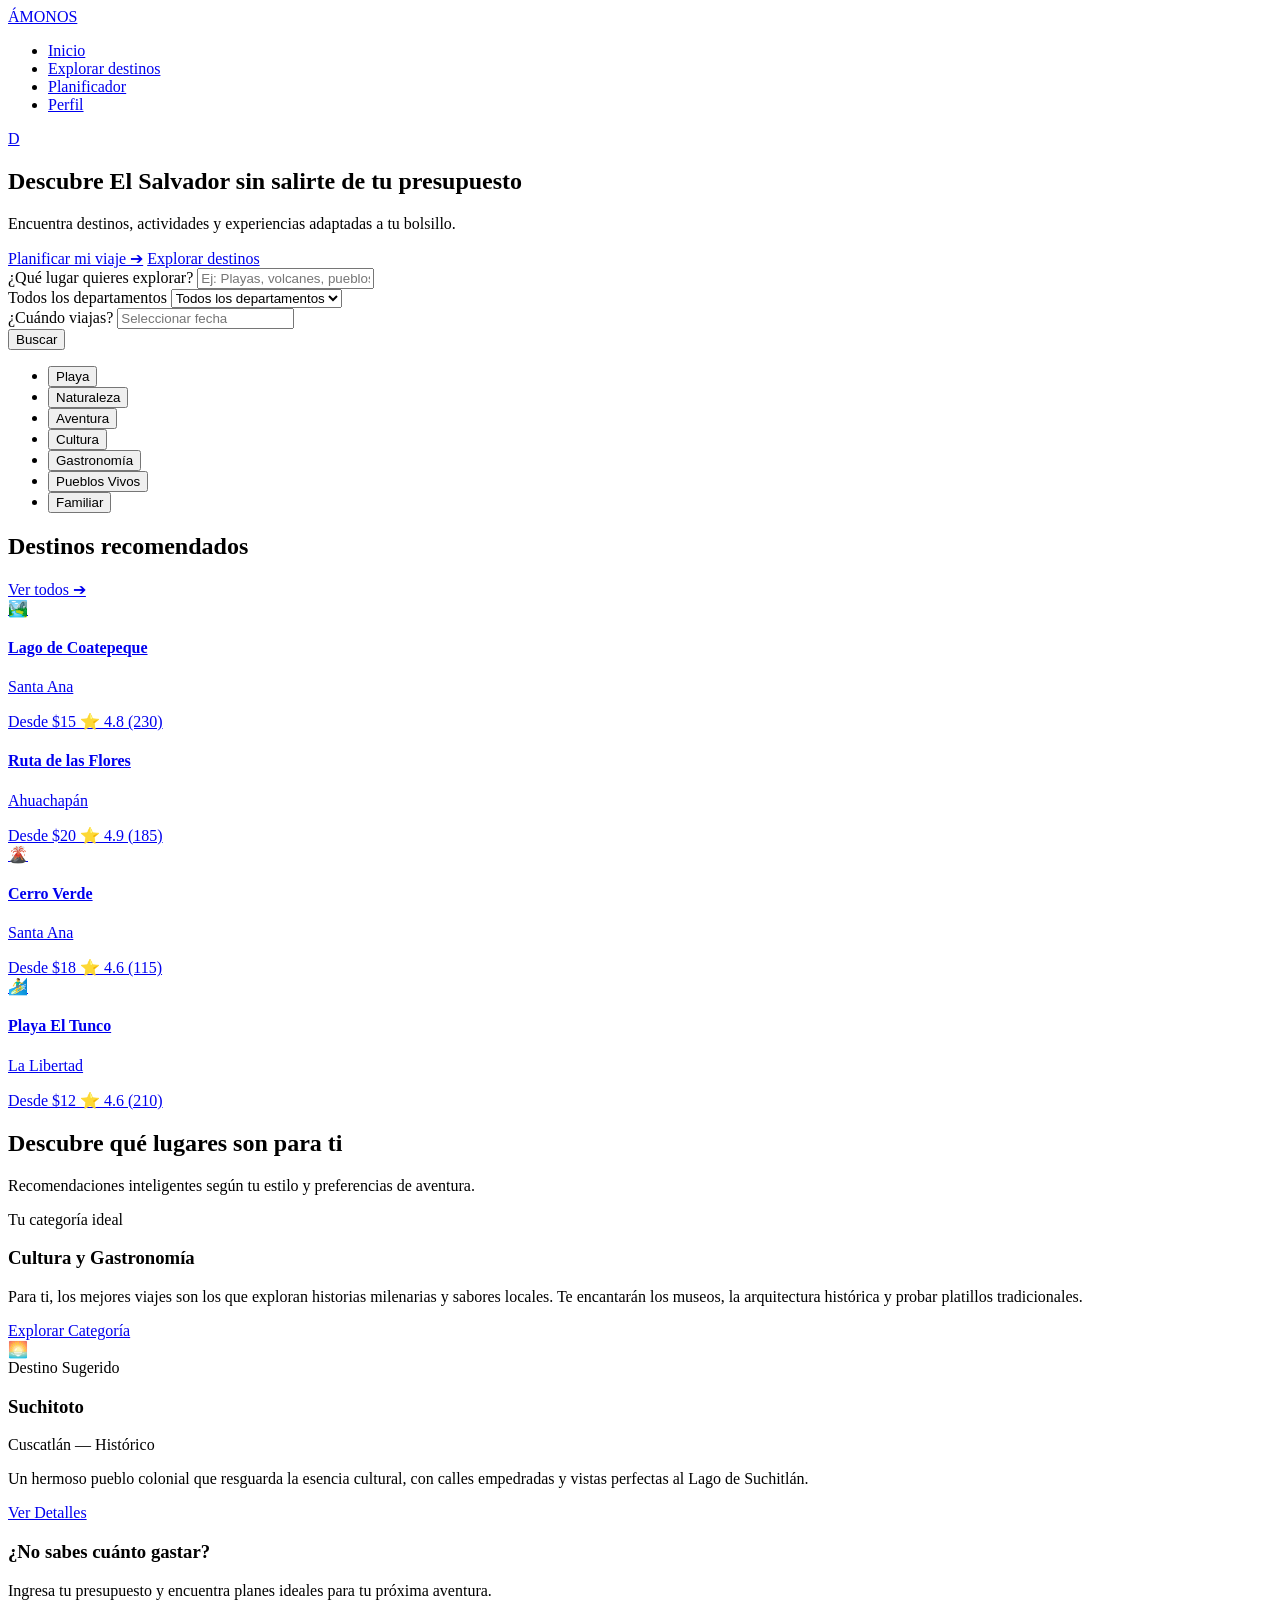
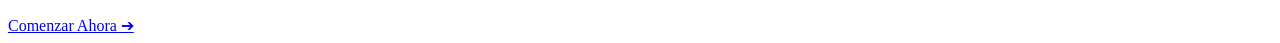
==== EXPO LOGROS AMONOS/HTML/index.html @ 7130443e "Ordenar casi finalizado" ====
<!DOCTYPE html>
<html lang="es">
<head>
    <meta charset="UTF-8">
    <meta name="viewport" content="width=device-width, initial-scale=1.0">
    <title>Ámonos - El Salvador</title>
    <link rel="stylesheet" href="CSS/index.css">
</head>
<body>

<header>


<div class="container">
    <nav>
    <a href="index.html" class="logo"> ÁMONOS</a>
        <ul class="menu-links">
             <li><a href="index.html" class="active">Inicio</a></li>
             <li><a href="explorar.html">Explorar destinos</a></li>
             <li><a href="planificador.html">Planificador</a></li>
             <li><a href="perfil.html">Perfil</a></li>
        </ul>
             <a href="perfil.html" class="avatar" title="Mi Perfil">D</a>
    </nav>
</div>

</header>

<section class="hero">
    <div class="container">
        <h1>Descubre El Salvador sin salirte de tu presupuesto</h1>
        <p>Encuentra destinos, actividades y experiencias adaptadas a tu bolsillo.</p>
        <div class="hero-buttons">
        <a href="planificador.html" class="btn btn-primary">Planificar mi viaje ➔</a>
        <a href="explorar.html" class="btn btn-outline">Explorar destinos</a>
    </div>
</div>
</section>

<div class="search-bar">
    <div class="search-input-group">
    <label>¿Qué lugar quieres explorar?</label>
    <input type="text" placeholder="Ej: Playas, volcanes, pueblos...">
    </div>

    <div class="search-input-group">
    <label>Todos los departamentos</label>
        
 <select>
    <option value="Todos">Todos los departamentos</option>
    <option value="La Libertad">La Libertad</option>
    <option value="Santa Ana">Santa Ana</option>
    <option value="Cuscatlán">Cuscatlán</option>
    <option value="Ahuachapán">Ahuachapán</option>
</select>


</div>

    <div class="search-input-group">
    <label>¿Cuándo viajas?</label>
    <input type="text" placeholder="Seleccionar fecha" onfocus="(this.type='date')">
    </div>
    <button class="btn btn-search">Buscar</button>
</div>

<main class="container main-content">

<section class="categories-container">
    <ul class="categories-list">
        <li><button class="cat-card"> Playa</button></li>
        <li><button class="cat-card"> Naturaleza</button></li>
        <li><button class="cat-card"> Aventura</button></li>
        <li><button class="cat-card"> Cultura</button></li>
        <li><button class="cat-card"> Gastronomía</button></li>
        <li><button class="cat-card"> Pueblos Vivos</button></li>
        <li><button class="cat-card"> Familiar</button></li>
    </ul>
</section>

<section>

<div class="grid-header">
    <h2>Destinos recomendados</h2>
    <a href="explorar.html" class="view-all-link">Ver todos ➔</a>
    </div>

    <div class="grid-destinos">
        <a href="detalles.html?destino=coatepeque" class="destino-card">
            <div class="dest-img-sim">🏞️</div>
            <div class="dest-body">
            <div>
            <h4>Lago de Coatepeque</h4>
            <p class="dpto">Santa Ana</p>
        </div>

    
        <div class="dest-footer">
            <span class="price">Desde $15</span>
            <span class="rating">⭐ 4.8 (230)</span>
    </div>
</div>
    </a>

    <a href="detalles.html?destino=flores" class="destino-card">
        <div class="dest-img-sim"></div>
        <div class="dest-body">
            <div>
            <h4>Ruta de las Flores</h4>
            <p class="dpto">Ahuachapán</p>
        </div>

    <div class="dest-footer">
                            <span class="price">Desde $20</span>
                            <span class="rating">⭐ 4.9 (185)</span>
                        </div>
                    </div>
                </a>

                <a href="detalles.html?destino=cerroverde" class="destino-card">
                    <div class="dest-img-sim">🌋</div>
                    <div class="dest-body">
                        <div>
                            <h4>Cerro Verde</h4>
                            <p class="dpto">Santa Ana</p>
                        </div>
                        <div class="dest-footer">
                            <span class="price">Desde $18</span>
                            <span class="rating">⭐ 4.6 (115)</span>
                        </div>
                    </div>
                </a>

                <a href="detalles.html?destino=eltunco" class="destino-card">
                    <div class="dest-img-sim">🏄‍♂️</div>
                    <div class="dest-body">
                        <div>
                            <h4>Playa El Tunco</h4>
                            <p class="dpto">La Libertad</p>
                        </div>
                        <div class="dest-footer">
                            <span class="price">Desde $12</span>
                            <span class="rating">⭐ 4.6 (210)</span>
                        </div>
                    </div>
                </a>
            </div>
        </section>
    </main>


<section class="smart-recommendation-section">
<div class="container">
<h2>Descubre qué lugares son para ti</h2>
<p class="sub-section-text">Recomendaciones inteligentes según tu estilo y preferencias de aventura.</p>

<div class="flex-recommendations">
    <div class="preference-box">
        <span class="box-tag">Tu categoría ideal</span>
            <h3>Cultura y Gastronomía</h3>
            <p class="box-description">Para ti, los mejores viajes son los que exploran historias milenarias y sabores locales. Te encantarán los museos, la arquitectura histórica y probar platillos tradicionales.</p>
             <a href="explorar.html?filtro=Cultura" class="btn btn-primary btn-small">Explorar Categoría</a>
    </div>

                <div class="featured-dest-box">
                    <div class="featured-icon">🌅</div>
                    <div class="featured-body">
                        <span class="box-tag-alt">Destino Sugerido</span>
                        <h3>Suchitoto</h3>
                        <div class="featured-location">Cuscatlán — Histórico</div>
                        <p class="featured-description">Un hermoso pueblo colonial que resguarda la esencia cultural, con calles empedradas y vistas perfectas al Lago de Suchitlán.</p>
                        <a href="detalles.html?destino=suchitoto" class="btn btn-primary btn-small btn-turquesa">Ver Detalles</a>
                    </div>
                </div>
            </div>

            <div class="budget-banner">
                <div class="budget-text">
                    <h3>¿No sabes cuánto gastar?</h3>
                    <p>Ingresa tu presupuesto y encuentra planes ideales para tu próxima aventura.</p>
                </div>
                <a href="planificador.html" class="btn btn-primary">Comenzar Ahora ➔</a>
            </div>
        </div>
    </section>

</body>
</html>
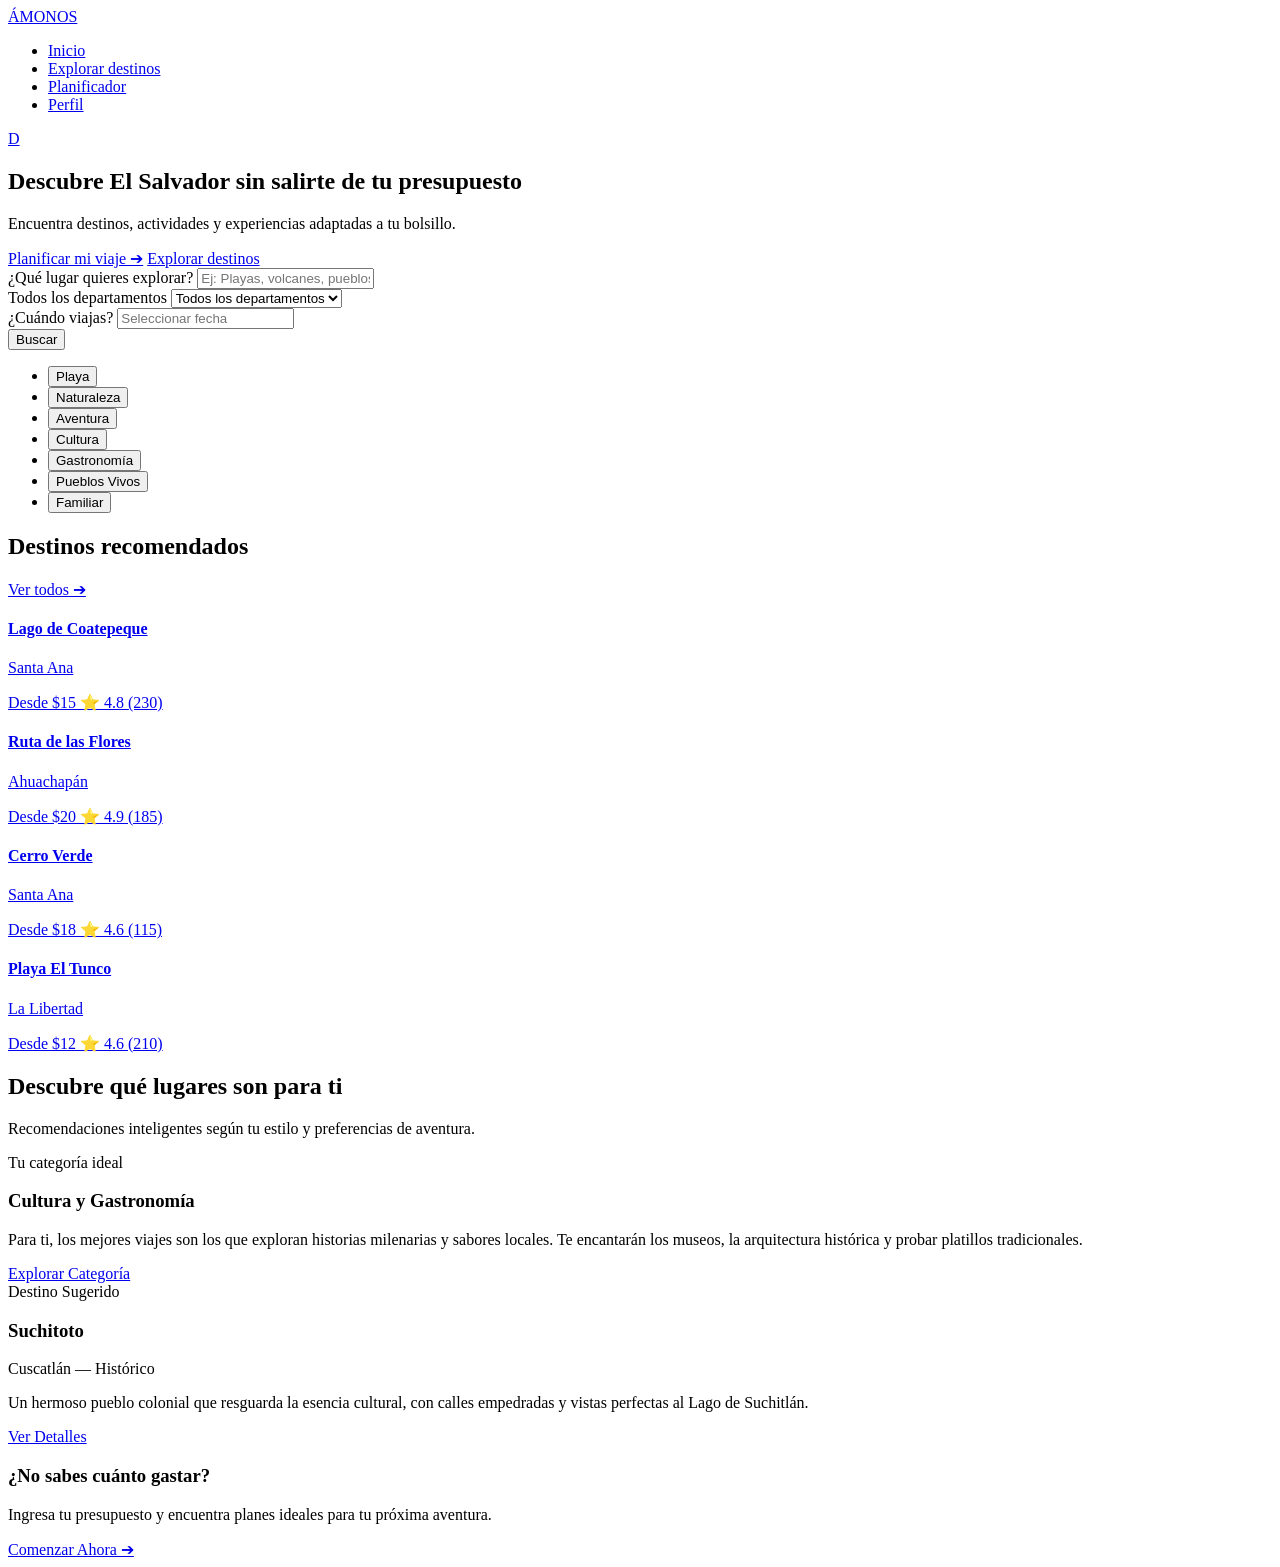
==== commit 70135519: "ordenar" ====
--- a/EXPO LOGROS AMONOS/HTML/index.html
+++ b/EXPO LOGROS AMONOS/HTML/index.html
@@ -24,28 +24,28 @@
     </nav>
 </div>
 
-</header>
 
-<section class="hero">
-    <div class="container">
-        <h1>Descubre El Salvador sin salirte de tu presupuesto</h1>
-        <p>Encuentra destinos, actividades y experiencias adaptadas a tu bolsillo.</p>
-        <div class="hero-buttons">
-        <a href="planificador.html" class="btn btn-primary">Planificar mi viaje ➔</a>
-        <a href="explorar.html" class="btn btn-outline">Explorar destinos</a>
-    </div>
-</div>
-</section>
+    </header>
 
-<div class="search-bar">
-    <div class="search-input-group">
-    <label>¿Qué lugar quieres explorar?</label>
-    <input type="text" placeholder="Ej: Playas, volcanes, pueblos...">
-    </div>
+    <section class="hero">
+        <div class="container">
+            <h1>Descubre El Salvador sin salirte de tu presupuesto</h1>
+            <p>Encuentra destinos, actividades y experiencias adaptadas a tu bolsillo.</p>
+            <div class="hero-buttons">
+                <a href="planificador.html" class="btn btn-primary">Planificar mi viaje ➔</a>
+                <a href="explorar.html" class="btn btn-outline">Explorar destinos</a>
+            </div>
+        </div>
+    </section>
 
-    <div class="search-input-group">
-    <label>Todos los departamentos</label>
-        
+    <div class="search-bar">
+        <div class="search-input-group">
+            <label>¿Qué lugar quieres explorar?</label>
+            <input type="text" placeholder="Ej: Playas, volcanes, pueblos...">
+        </div>
+        <div class="search-input-group">
+            <label>Todos los departamentos</label>
+            
  <select>
     <option value="Todos">Todos los departamentos</option>
     <option value="La Libertad">La Libertad</option>
@@ -53,99 +53,104 @@
     <option value="Cuscatlán">Cuscatlán</option>
     <option value="Ahuachapán">Ahuachapán</option>
 </select>
-
-
 </div>
-
+    
     <div class="search-input-group">
     <label>¿Cuándo viajas?</label>
     <input type="text" placeholder="Seleccionar fecha" onfocus="(this.type='date')">
     </div>
     <button class="btn btn-search">Buscar</button>
+    
 </div>
 
 <main class="container main-content">
 
 <section class="categories-container">
     <ul class="categories-list">
-        <li><button class="cat-card"> Playa</button></li>
-        <li><button class="cat-card"> Naturaleza</button></li>
-        <li><button class="cat-card"> Aventura</button></li>
-        <li><button class="cat-card"> Cultura</button></li>
-        <li><button class="cat-card"> Gastronomía</button></li>
-        <li><button class="cat-card"> Pueblos Vivos</button></li>
-        <li><button class="cat-card"> Familiar</button></li>
-    </ul>
+    <li><button class="cat-card"> Playa</button></li>
+    <li><button class="cat-card"> Naturaleza</button></li>
+    <li><button class="cat-card"> Aventura</button></li>
+    <li><button class="cat-card"> Cultura</button></li>
+    <li><button class="cat-card"> Gastronomía</button></li>
+    <li><button class="cat-card"> Pueblos Vivos</button></li>
+    <li><button class="cat-card"> Familiar</button></li>
+ </ul>
 </section>
 
-<section>
+    <section>
 
-<div class="grid-header">
+    <div class="grid-header">
     <h2>Destinos recomendados</h2>
     <a href="explorar.html" class="view-all-link">Ver todos ➔</a>
     </div>
 
-    <div class="grid-destinos">
-        <a href="detalles.html?destino=coatepeque" class="destino-card">
-            <div class="dest-img-sim">🏞️</div>
-            <div class="dest-body">
-            <div>
-            <h4>Lago de Coatepeque</h4>
-            <p class="dpto">Santa Ana</p>
-        </div>
+<div class="grid-destinos">
+    <a href="detalles.html?destino=coatepeque" class="destino-card">
+    <div class="dest-img-sim"></div>
+    <div class="dest-body">
 
-    
-        <div class="dest-footer">
-            <span class="price">Desde $15</span>
-            <span class="rating">⭐ 4.8 (230)</span>
+
+    <div>
+    <h4>Lago de Coatepeque</h4>
+    <p class="dpto">Santa Ana</p>
     </div>
-</div>
+
+    <div class="dest-footer">
+        <span class="price">Desde $15</span>
+        <span class="rating">⭐ 4.8 (230)</span>
+    </div>
+    </div>
+
+</a>
+
+<a href="detalles.html?destino=flores" class="destino-card">
+    <div class="dest-img-sim"></div>
+    <div class="dest-body">
+    <div>
+    <h4>Ruta de las Flores</h4>
+    <p class="dpto">Ahuachapán</p>
+    </div>
+    <div class="dest-footer">
+        <span class="price">Desde $20</span>
+        <span class="rating">⭐ 4.9 (185)</span>
+    </div>
+    </div>
     </a>
 
-    <a href="detalles.html?destino=flores" class="destino-card">
-        <div class="dest-img-sim"></div>
-        <div class="dest-body">
-            <div>
-            <h4>Ruta de las Flores</h4>
-            <p class="dpto">Ahuachapán</p>
-        </div>
+    <a href="detalles.html?destino=cerroverde" class="destino-card">
+    <div class="dest-img-sim"></div>
+    <div class="dest-body">
+    <div>
+    <h4>Cerro Verde</h4>
+    <p class="dpto">Santa Ana</p>
+    </div>
 
     <div class="dest-footer">
-                            <span class="price">Desde $20</span>
-                            <span class="rating">⭐ 4.9 (185)</span>
-                        </div>
-                    </div>
-                </a>
+        <span class="price">Desde $18</span>
+        <span class="rating">⭐ 4.6 (115)</span>
+     </div>
+    
+    </div>
+    </a>
 
-                <a href="detalles.html?destino=cerroverde" class="destino-card">
-                    <div class="dest-img-sim">🌋</div>
-                    <div class="dest-body">
-                        <div>
-                            <h4>Cerro Verde</h4>
-                            <p class="dpto">Santa Ana</p>
-                        </div>
-                        <div class="dest-footer">
-                            <span class="price">Desde $18</span>
-                            <span class="rating">⭐ 4.6 (115)</span>
-                        </div>
-                    </div>
-                </a>
+    <a href="detalles.html?destino=eltunco" class="destino-card">
+    <div class="dest-img-sim"></div>
+    <div class="dest-body">
+    <div>
+                    
+    <h4>Playa El Tunco</h4>
+        <p class="dpto">La Libertad</p>
+    </div>
 
-                <a href="detalles.html?destino=eltunco" class="destino-card">
-                    <div class="dest-img-sim">🏄‍♂️</div>
-                    <div class="dest-body">
-                        <div>
-                            <h4>Playa El Tunco</h4>
-                            <p class="dpto">La Libertad</p>
-                        </div>
-                        <div class="dest-footer">
-                            <span class="price">Desde $12</span>
-                            <span class="rating">⭐ 4.6 (210)</span>
-                        </div>
-                    </div>
-                </a>
-            </div>
-        </section>
+    <div class="dest-footer">
+        <span class="price">Desde $12</span>
+        <span class="rating">⭐ 4.6 (210)</span>
+    </div>
+
+    </div>
+    </a>
+    </div>
+    </section>
     </main>
 
 
@@ -155,33 +160,34 @@
 <p class="sub-section-text">Recomendaciones inteligentes según tu estilo y preferencias de aventura.</p>
 
 <div class="flex-recommendations">
-    <div class="preference-box">
-        <span class="box-tag">Tu categoría ideal</span>
-            <h3>Cultura y Gastronomía</h3>
-            <p class="box-description">Para ti, los mejores viajes son los que exploran historias milenarias y sabores locales. Te encantarán los museos, la arquitectura histórica y probar platillos tradicionales.</p>
-             <a href="explorar.html?filtro=Cultura" class="btn btn-primary btn-small">Explorar Categoría</a>
+<div class="preference-box">
+<span class="box-tag">Tu categoría ideal</span>
+<h3>Cultura y Gastronomía</h3>
+<p class="box-description">Para ti, los mejores viajes son los que exploran historias milenarias y sabores locales. Te encantarán los museos, la arquitectura histórica y probar platillos tradicionales.</p>
+<a href="explorar.html?filtro=Cultura" class="btn btn-primary btn-small">Explorar Categoría</a>
+</div>
+
+<div class="featured-dest-box">
+    <div class="featured-icon"></div>
+    <div class="featured-body">
+    <span class="box-tag-alt">Destino Sugerido</span>
+        <h3>Suchitoto</h3>
+    <div class="featured-location">Cuscatlán — Histórico</div>
+    <p class="featured-description">Un hermoso pueblo colonial que resguarda la esencia cultural, con calles empedradas y vistas perfectas al Lago de Suchitlán.</p>
+    <a href="detalles.html?destino=suchitoto" class="btn btn-primary btn-small btn-turquesa">Ver Detalles</a>
+    </div>
+    </div>
     </div>
 
-                <div class="featured-dest-box">
-                    <div class="featured-icon">🌅</div>
-                    <div class="featured-body">
-                        <span class="box-tag-alt">Destino Sugerido</span>
-                        <h3>Suchitoto</h3>
-                        <div class="featured-location">Cuscatlán — Histórico</div>
-                        <p class="featured-description">Un hermoso pueblo colonial que resguarda la esencia cultural, con calles empedradas y vistas perfectas al Lago de Suchitlán.</p>
-                        <a href="detalles.html?destino=suchitoto" class="btn btn-primary btn-small btn-turquesa">Ver Detalles</a>
-                    </div>
-                </div>
-            </div>
+    <div class="budget-banner">
+    <div class="budget-text">
+    <h3>¿No sabes cuánto gastar?</h3>
+    <p>Ingresa tu presupuesto y encuentra planes ideales para tu próxima aventura.</p>
+    </div>
 
-            <div class="budget-banner">
-                <div class="budget-text">
-                    <h3>¿No sabes cuánto gastar?</h3>
-                    <p>Ingresa tu presupuesto y encuentra planes ideales para tu próxima aventura.</p>
-                </div>
-                <a href="planificador.html" class="btn btn-primary">Comenzar Ahora ➔</a>
-            </div>
-        </div>
+    <a href="planificador.html" class="btn btn-primary">Comenzar Ahora ➔</a>
+    </div>
+    </div>
     </section>
 
 </body>
